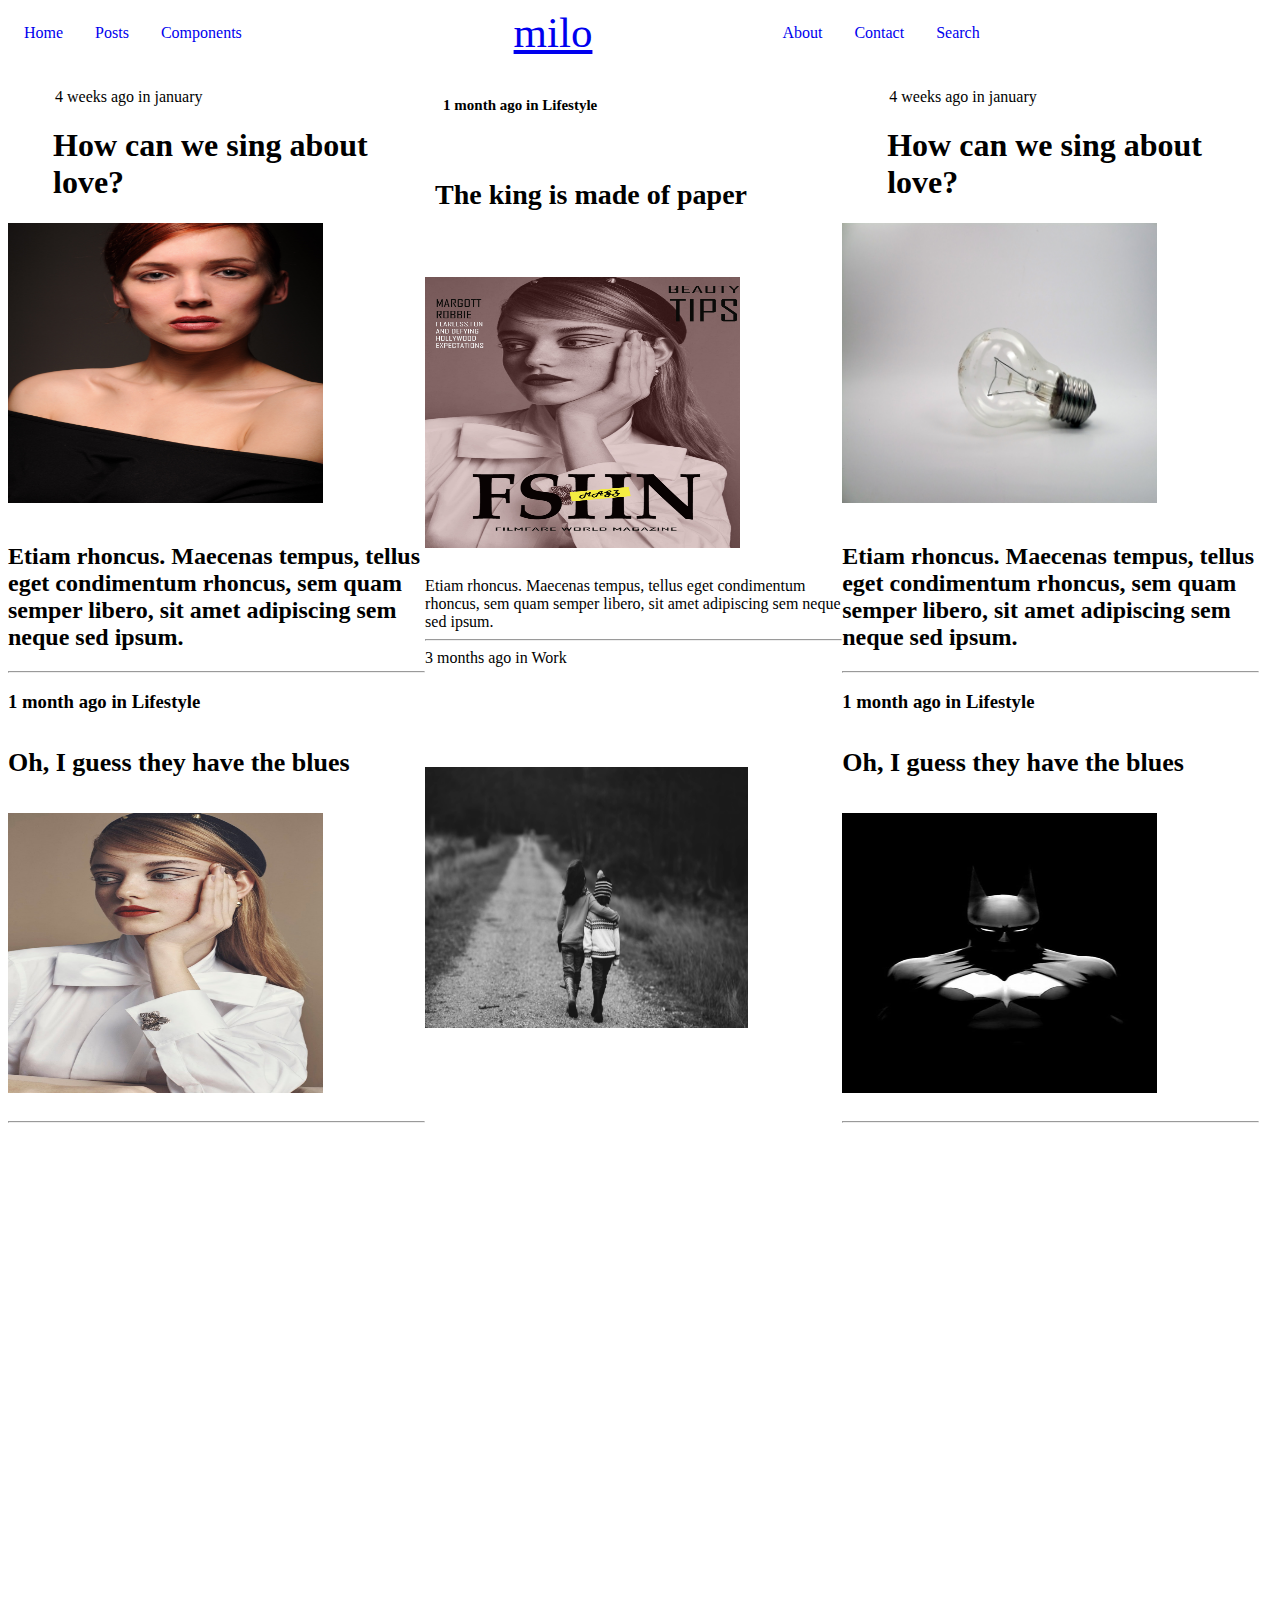
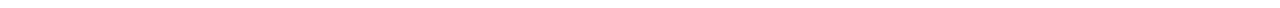
==== additional assignment/index.html @ 7b9abb2e "html assignment" ====
<!DOCTYPE html>
<html>
<head>
	<title>assignment</title>
	<link rel="stylesheet" href="style.css">
</head>
<body>
<div class="container">
    <div class="navbar">
    	<ul class="b">
            <li><a href="#home">Home</a></li>
            <li><a href="#posts">Posts</a></li>
            <li><a href="#components">Components</a></li>      
        </ul>
        <div  class="miloo"><a href="#milo" style="
    font-size: 43px;
">milo</a> </div>
        <ul class="a">
        	<li><a href="#about" >About</a></li>
            <li><a href="#contact">Contact</a></li>
            <li><a href="#search">Search</a></li>
        </ul>

    </div>
	<div class="outer_wrapper">
		<div class="firsttcontainer">
			<p>4 weeks ago in january</p>
			<h1>How can we sing about love?</h1>
			<div class="image">
                 <img src="1.jpg">         
            </div>
            <h2>Etiam rhoncus. Maecenas tempus, tellus eget condimentum rhoncus, sem quam semper libero, sit amet adipiscing sem neque sed ipsum.</h2>
            <hr>
            <h3>1 month ago in Lifestyle</h3>
            <h4>Oh, I guess they have the blues</h4>
            <div class="imagee">
                 <img src="girll.jpg">         
            </div>
            <hr>
		</div>
		<div class="seconfcontainer">
            <h5>1 month ago in Lifestyle</h5>
            <h6>The king is made of paper</h6>  
            <div class="imageee">
                 <img src="2.jpg">         
            </div>
            <h7>Etiam rhoncus. Maecenas tempus, tellus eget condimentum rhoncus, sem quam semper libero, sit amet adipiscing sem neque sed ipsum.</h7>
            <hr>
            <h8>3 months ago in Work</h8>
             <div class="imageeee">
                 <img src="3.jpg"> 
          </div>
          </div>
		<div class="thirdcontainer">
      <p>4 weeks ago in january</p>
            <h1>How can we sing about love?</h1>
            <div class="image">
                 <img src="4.jpg">         
            </div>
            <h2>Etiam rhoncus. Maecenas tempus, tellus eget condimentum rhoncus, sem quam semper libero, sit amet adipiscing sem neque sed ipsum.</h2>
            <hr>
            <h3>1 month ago in Lifestyle</h3>
            <h4>Oh, I guess they have the blues</h4>
            <div class="imagee">
                 <img src="5.jpg">         
            </div>
            <hr>
        </div>      
        </div>
	</div>
</div>



</body>
</html>
---- additional assignment/style.css ----
* {
box-sizing: border-box;
}

.container {
width: 100%;
float:left;}


 .navbar {
	width: 100%;
	height: 4rem;
	float: left;
}

.firsttcontainer {
	width: 33%;
	height: 40rem;
	background-color: white;
	float: left;
}
.seconfcontainer {
	width: 33%;
	height: 96rem;
	background-color: white;
	float: left;
}
.thirdcontainer {
	width: 33%;
	height: 96rem;
	background-color: white;
	float: left;
}
.outer_wrapper {
	width: 100%;
	float: left;
}
ul {
  list-style-type: none;
  margin: 0;
  padding: 0;
  overflow: hidden;
}

li {
  float: left;
}

li a {
  display: block;
  text-align: center;
  padding: 16px;
  text-decoration: none;
}
.miloo{
	color: #000;
	width:20%;
	float:left;
}
.a{width: 40%; float: left; }
.b{width: 40%; float: left;}
p{padding-left: 47px;}
h1{padding-top: 0px;padding-left: 45px;}

.image{
	width: 500px;
	height: 300px;
}
.image img{
width: 63%;
    height: 280px;}
    h4{font-size: 26px;}
.imagee{
	width: 500px;
	height: 300px;
}
.imagee img{
width: 63%;
    height: 280px;}
h5{font-size: 15px;
    padding-left: 18px;
}
h6{font-size: 28px;
    padding-left: 10px;}
.imageee{
	width: 500px;
	height: 300px;
}
.imageee img{
width: 63%;
    height: 271px;}
.imageeee{
	width: 323px;
    height: 311px;
    padding-top: 50px;}
.imageeee img{
width: 323px;
    height: 311px;
    padding-top: 50px;}
.image{
	width: 500px;
	height: 300px;
}
.image img{
width: 63%;
    height: 280px;}
    h4{font-size: 26px;}
.imagee{
	width: 500px;
	height: 300px;
}
.imagee img{
width: 63%;
    height: 280px;}
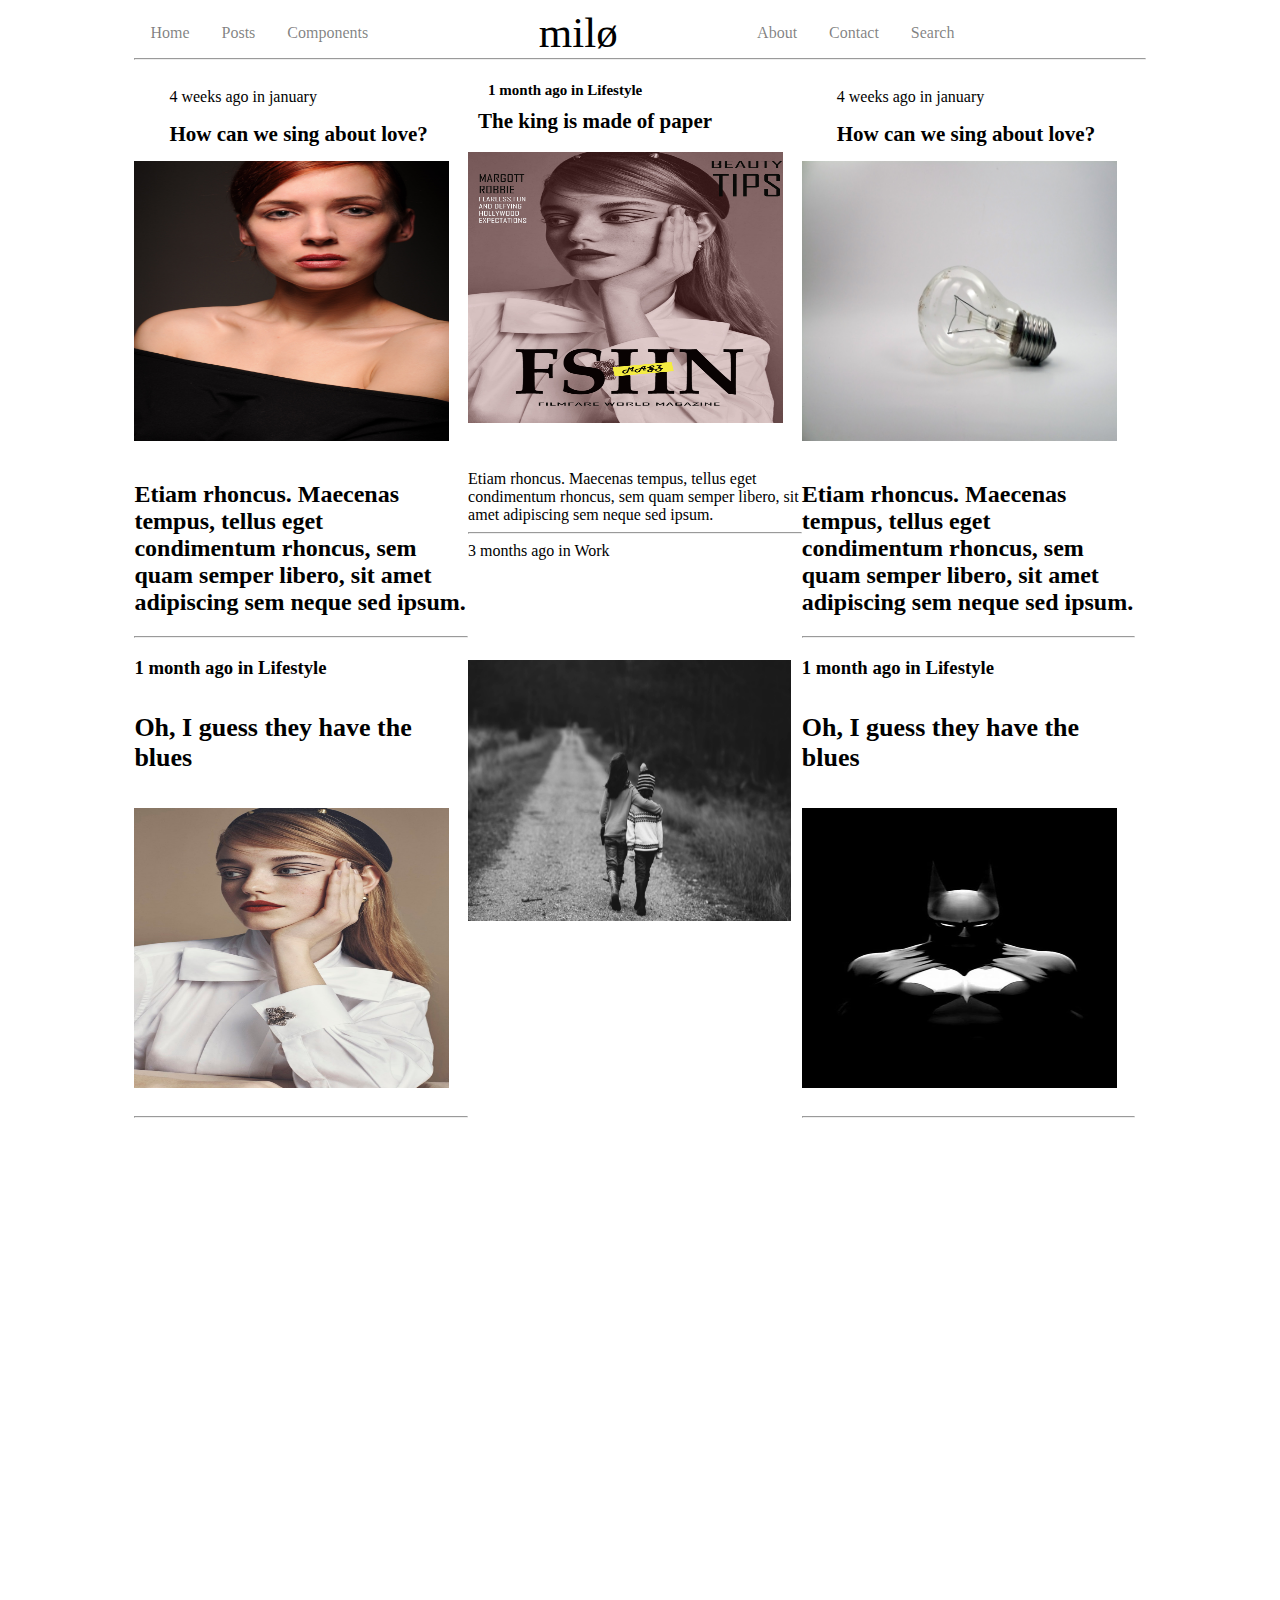
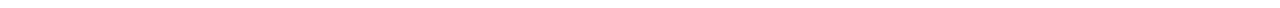
==== commit 3bc0f690: "Add files via upload" ====
--- a/additional assignment/index.html
+++ b/additional assignment/index.html
@@ -13,13 +13,14 @@
             <li><a href="#components">Components</a></li>      
         </ul>
         <div  class="miloo"><a href="#milo" style="
-    font-size: 43px;
-">milo</a> </div>
+    font-size: 43px;color: black;text-decoration: none;
+">milø</a> </div>
         <ul class="a">
         	<li><a href="#about" >About</a></li>
             <li><a href="#contact">Contact</a></li>
             <li><a href="#search">Search</a></li>
         </ul>
+        <hr>
 
     </div>
 	<div class="outer_wrapper">
@@ -41,9 +42,11 @@
 		<div class="seconfcontainer">
             <h5>1 month ago in Lifestyle</h5>
             <h6>The king is made of paper</h6>  
+            <br>
             <div class="imageee">
                  <img src="2.jpg">         
             </div>
+            <br>
             <h7>Etiam rhoncus. Maecenas tempus, tellus eget condimentum rhoncus, sem quam semper libero, sit amet adipiscing sem neque sed ipsum.</h7>
             <hr>
             <h8>3 months ago in Work</h8>
--- a/additional assignment/style.css
+++ b/additional assignment/style.css
@@ -3,8 +3,10 @@
 }
 
 .container {
-width: 100%;
-float:left;}
+	width: 80%;
+	float:left;
+	margin: 0 10% 0 10%;
+}
 
 
  .navbar {
@@ -51,16 +53,17 @@
   text-align: center;
   padding: 16px;
   text-decoration: none;
+  color: rgba(0,0,0,.5);
 }
 .miloo{
-	color: #000;
+	color: black;
 	width:20%;
 	float:left;
 }
 .a{width: 40%; float: left; }
 .b{width: 40%; float: left;}
-p{padding-left: 47px;}
-h1{padding-top: 0px;padding-left: 45px;}
+p{padding-left: 35px;}
+h1{padding-top: 0px;padding-left: 35px;font-size: 1.3125rem;}
 
 .image{
 	width: 500px;
@@ -76,12 +79,14 @@
 }
 .imagee img{
 width: 63%;
-    height: 280px;}
+    height: 308px;}
 h5{font-size: 15px;
-    padding-left: 18px;
+    padding: 10px 0 10px 20px;
+    margin: 0;
 }
-h6{font-size: 28px;
-    padding-left: 10px;}
+h6{font-size: 1.3125rem;
+    padding-left: 10px;
+margin: 0;}
 .imageee{
 	width: 500px;
 	height: 300px;
